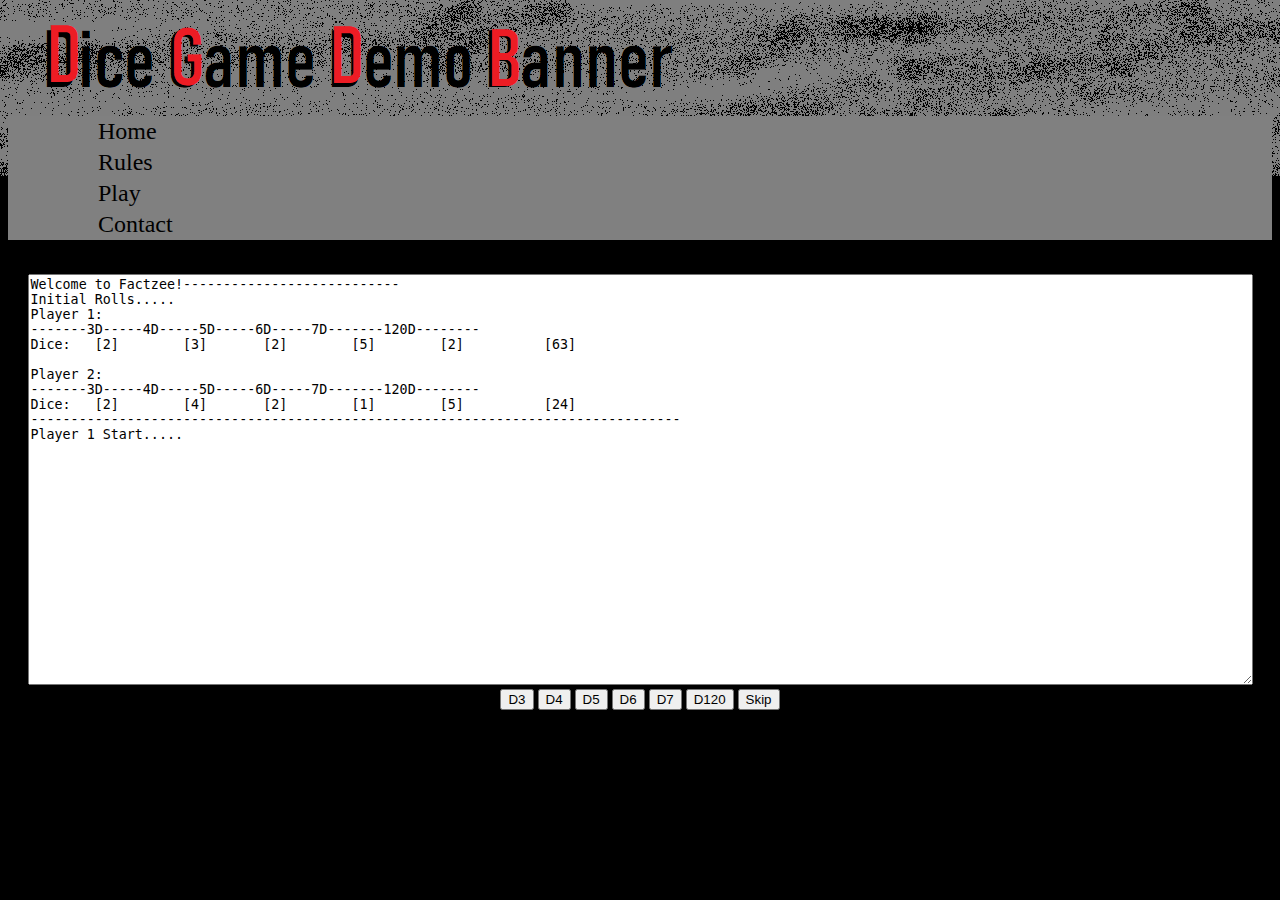
==== play.html @ 0be49a4a "Sequence fixed, results processing needs building" ====
<!DOCTYPE html>
<html>
<head>
	<meta http-equiv="X-UA-Compatible" content="IE=edge">
	<meta name = "viewport" content="width=device-width, initial-scale=1">
	<meta name = "keywords" content="Stephen, McDonnell, Steve, Developer"><link rel="stylesheet" href="https://maxcdn.bootstrapcdn.com/bootstrap/4.0.0-beta.2/css/bootstrap.min.css" integrity="sha384-PsH8R72JQ3SOdhVi3uxftmaW6Vc51MKb0q5P2rRUpPvrszuE4W1povHYgTpBfshb" crossorigin="anonymous">  
	<link rel = "stylesheet" href = "stylesheet.css" type = "text/css">
	<title>Die Factor | Home</title>
</head>
<body>
<div class = "container-fluid banner"></div>
<br><br><br><br><br><br>	
<div class = "container-fluid navBar">
	<div class="row">
        <div class="col-lg-2"> 
        </div>
        <div class="col-sm-3 col-md-3 col-lg-2">
            <a href = "index.html" class = "navLinkCurrent">Home</a>
        </div>                  
        <div class="col-sm-3 col-md-3 col-lg-2">
            <a href = "about.html" class = "navLinkCurrent">Rules</a>
        </div>
        <div class="col-sm-3 col-md-3 col-lg-2">
            <a href = "projects.html" class = "navLinkCurrent">Play</a>
        </div>   
         <div class="col-sm-3 col-md-3 col-lg-2">
            <a href = "connect.html" class = "navLinkCurrent">Contact</a>
        </div>               
        <div class="col-lg-2">
        </div>
    </div> 
</div>
<div class = "container"> 
    <div class = "row" align = "center"><p><br>
        <textarea id = "results" rows = "27" cols = "150"> </textarea><br>
        <button id = "d3Btn">D3</button>
        <button id = "d4Btn">D4</button>
        <button id = "d5Btn">D5</button>
        <button id = "d6Btn">D6</button>
        <button id = "d7Btn">D7</button>
        <button id = "d120Btn">D120</button>
        <button id = "skipButton">Skip</button>

<p></div>
</body>
<script type="text/javascript" src = "turnsequence.js"></script>
</html>
---- stylesheet.css ----
body{
	background-color: black;
	background-image: url("tempBanner.png");
	background-repeat: no-repeat;
	background-attachment: fixed;
	background-position: left top;
}
.navBar{
	background-color: gray;
}
a:link, a:visited {
	background-color: gray;
	color: black;
	padding: 2px 90px;
	text-align: center;
	font-size: 24px;
	font-style: bold;
	font: "Times New Roman";
	text-decoration: none;
	display: inline-block;
}
a:hover, a:active{
	background-color: lightgray;
}
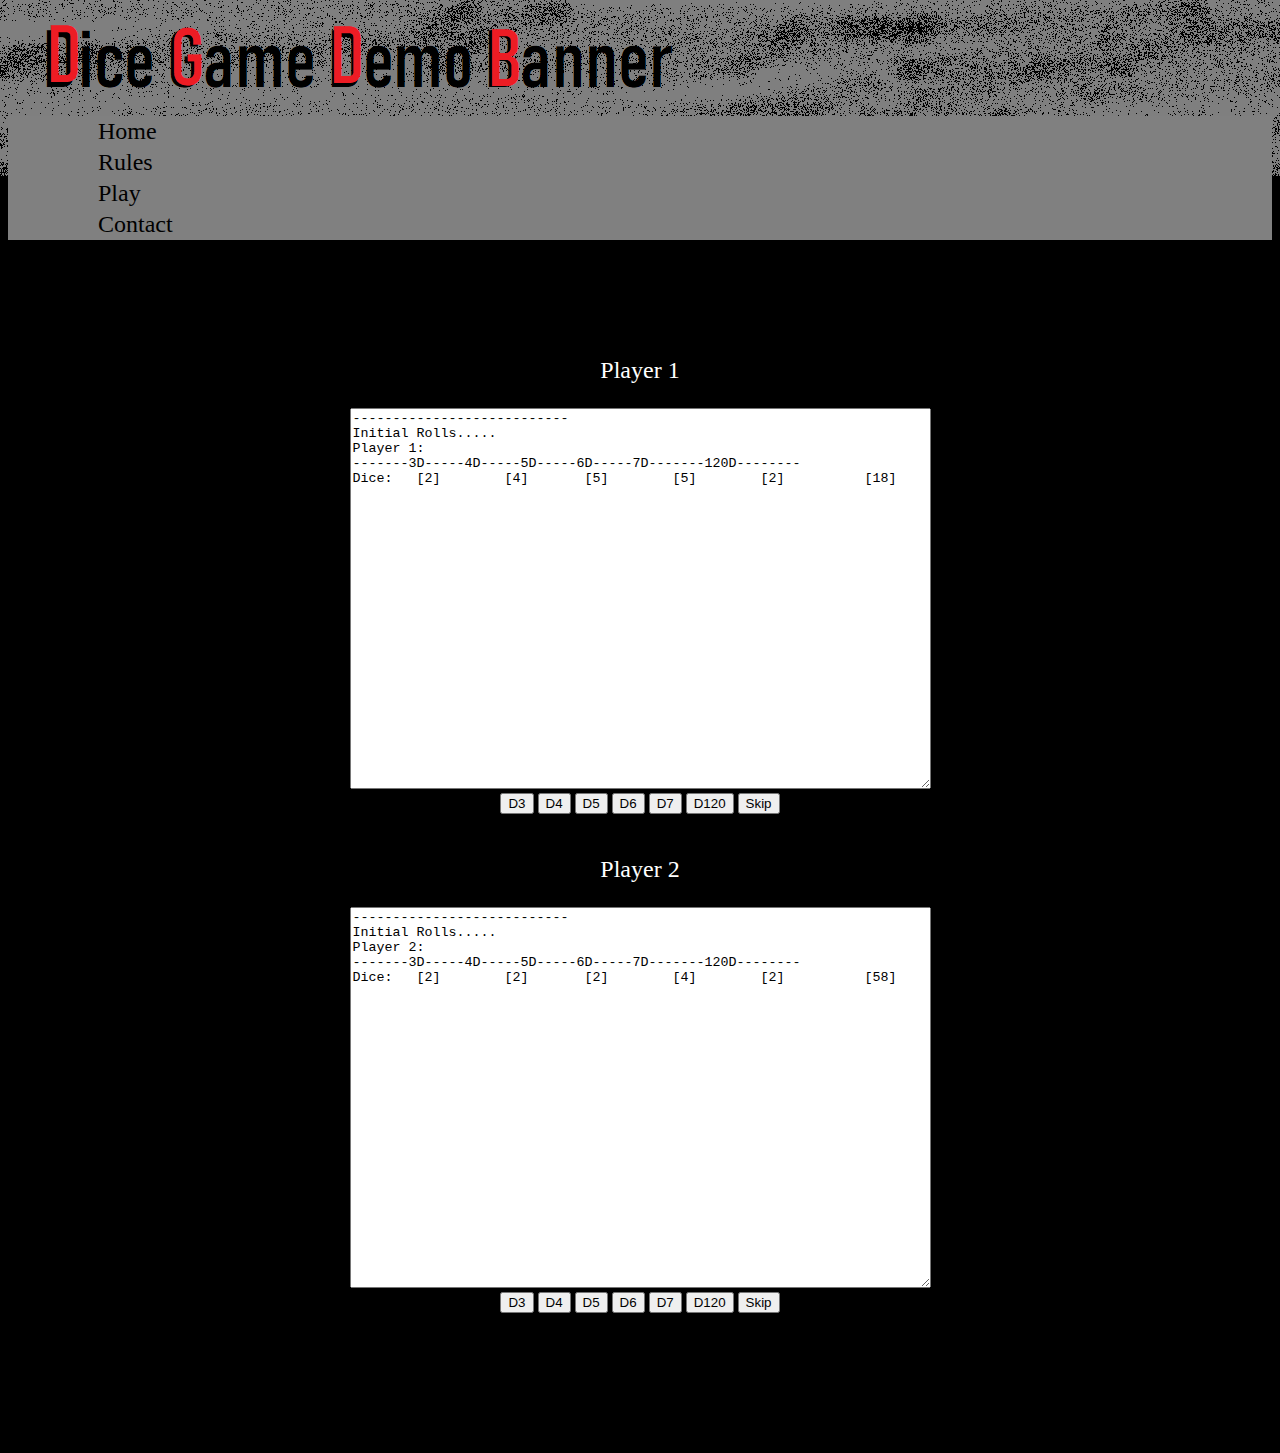
==== commit 97132663: "Full functionality, additional frontend and condense function duplicates for player 1 & 2" ====
--- a/play.html
+++ b/play.html
@@ -18,7 +18,7 @@
             <a href = "index.html" class = "navLinkCurrent">Home</a>
         </div>                  
         <div class="col-sm-3 col-md-3 col-lg-2">
-            <a href = "about.html" class = "navLinkCurrent">Rules</a>
+            <a href = "rules.html" class = "navLinkCurrent">Rules</a>
         </div>
         <div class="col-sm-3 col-md-3 col-lg-2">
             <a href = "projects.html" class = "navLinkCurrent">Play</a>
@@ -32,16 +32,28 @@
 </div>
 <div class = "container"> 
     <div class = "row" align = "center"><p><br>
-        <textarea id = "results" rows = "27" cols = "150"> </textarea><br>
-        <button id = "d3Btn">D3</button>
-        <button id = "d4Btn">D4</button>
-        <button id = "d5Btn">D5</button>
-        <button id = "d6Btn">D6</button>
-        <button id = "d7Btn">D7</button>
-        <button id = "d120Btn">D120</button>
-        <button id = "skipButton">Skip</button>
-
-<p></div>
+        <div class="col-sm-6 col-md-6 col-lg-6">
+            <br><p>Player 1</p><textarea id = "p1rolls" rows = "25" cols = "70" readonly> </textarea><br>
+            <button id = "p1d3Btn">D3</button>
+            <button id = "p1d4Btn">D4</button>
+            <button id = "p1d5Btn">D5</button>
+            <button id = "p1d6Btn">D6</button>
+            <button id = "p1d7Btn">D7</button>
+            <button id = "p1d120Btn">D120</button>
+            <button id = "p1skipButton">Skip</button>
+        </div> 
+        <div class="col-sm-6 col-md-6 col-lg-6">
+            <br><p>Player 2</p><textarea id = "p2rolls" rows = "25" cols = "70" readonly> </textarea><br>
+            <button id = "p2d3Btn">D3</button>
+            <button id = "p2d4Btn">D4</button>
+            <button id = "p2d5Btn">D5</button>
+            <button id = "p2d6Btn">D6</button>
+            <button id = "p2d7Btn">D7</button>
+            <button id = "p2d120Btn">D120</button>
+            <button id = "p2skipButton">Skip</button>
+        </div> 
+    
+<p></div><br><br><br><br><br><br>
 </body>
-<script type="text/javascript" src = "turnsequence.js"></script>
+<script type="text/javascript" src = "DiceGame.js"></script>
 </html>--- a/stylesheet.css
+++ b/stylesheet.css
@@ -2,8 +2,11 @@
 	background-color: black;
 	background-image: url("tempBanner.png");
 	background-repeat: no-repeat;
-	background-attachment: fixed;
 	background-position: left top;
+}
+p{
+	color: white;
+	font-size: 24px;
 }
 .navBar{
 	background-color: gray;
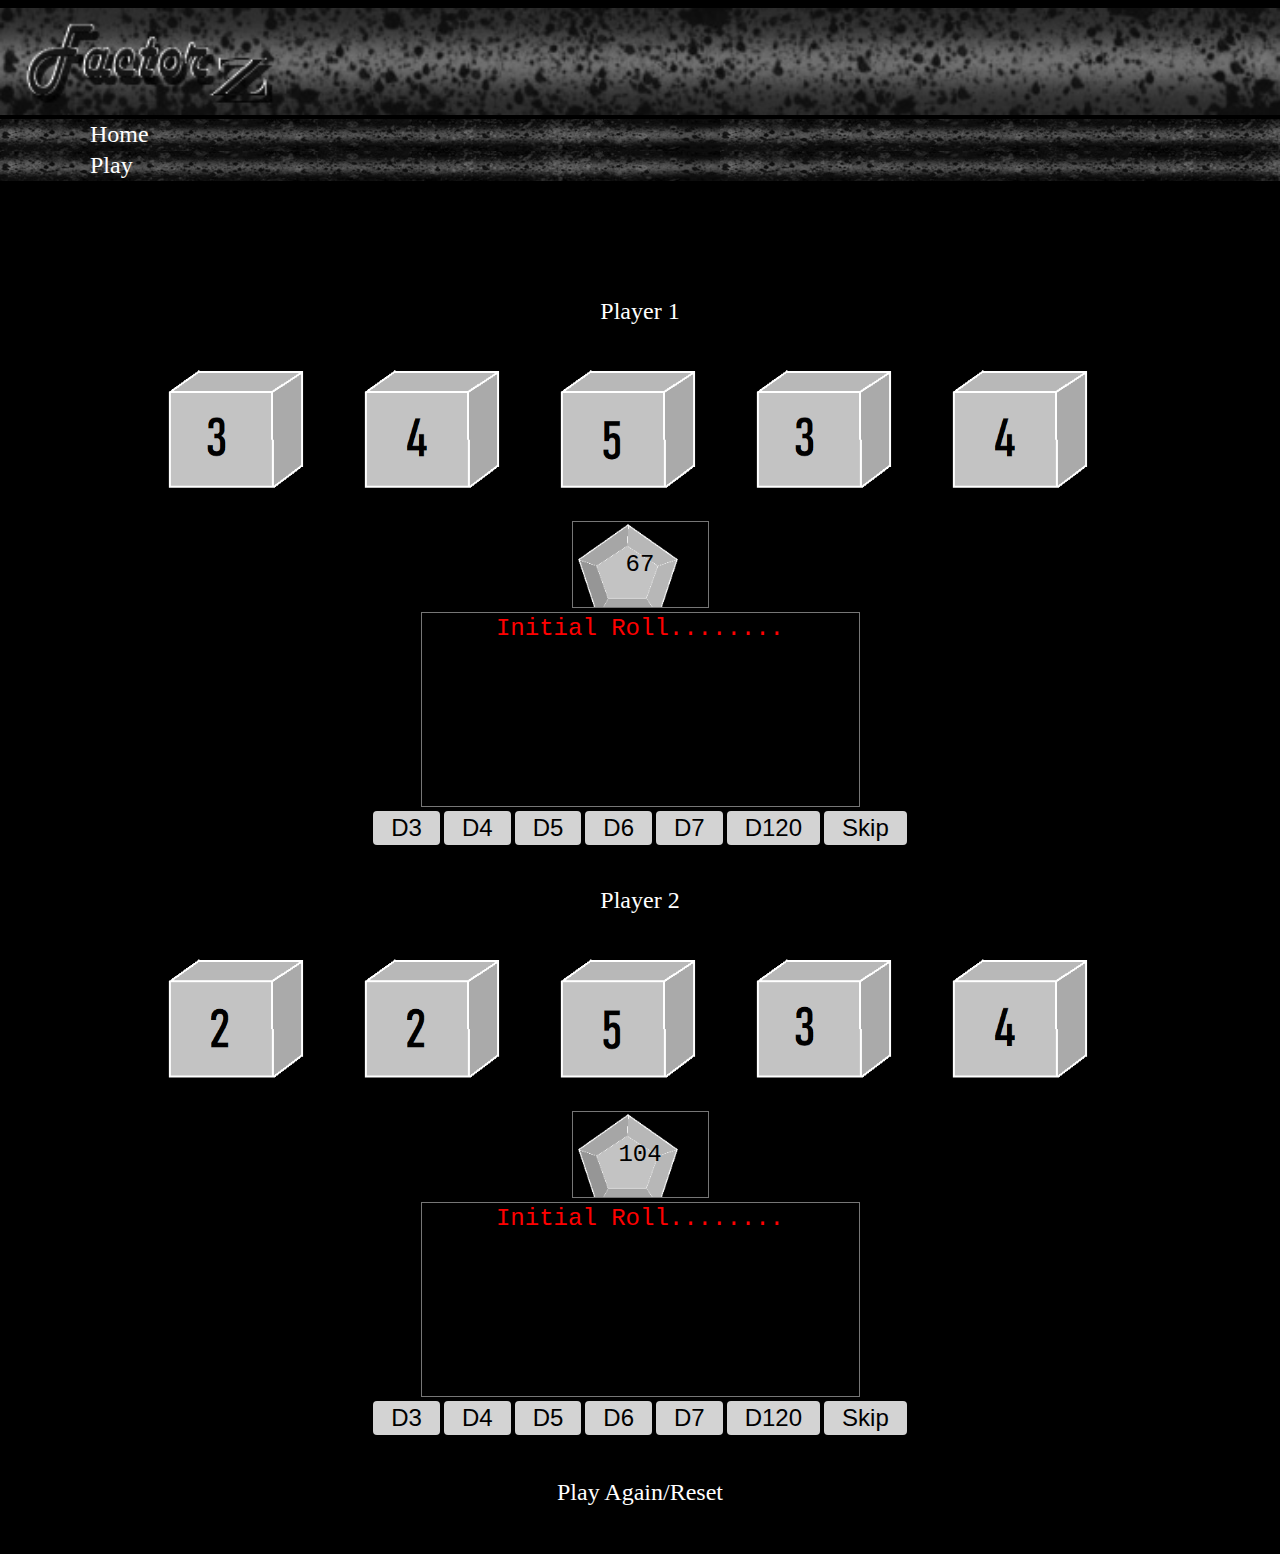
==== commit b3bb5c24: "First Complete, additional testing required." ====
--- a/play.html
+++ b/play.html
@@ -6,54 +6,78 @@
 	<meta name = "keywords" content="Stephen, McDonnell, Steve, Developer"><link rel="stylesheet" href="https://maxcdn.bootstrapcdn.com/bootstrap/4.0.0-beta.2/css/bootstrap.min.css" integrity="sha384-PsH8R72JQ3SOdhVi3uxftmaW6Vc51MKb0q5P2rRUpPvrszuE4W1povHYgTpBfshb" crossorigin="anonymous">  
 	<link rel = "stylesheet" href = "stylesheet.css" type = "text/css">
 	<title>Die Factor | Home</title>
-</head>
-<body>
-<div class = "container-fluid banner"></div>
-<br><br><br><br><br><br>	
-<div class = "container-fluid navBar">
-	<div class="row">
+    <div id = "container-fluid"><img src = "BannerWW.jpg" alt ="Banner" width = 100% height = auto></div>
+    <div class = "container-fluid navBar">
+    <div class="row">
         <div class="col-lg-2"> 
         </div>
         <div class="col-sm-3 col-md-3 col-lg-2">
-            <a href = "index.html" class = "navLinkCurrent">Home</a>
+            
         </div>                  
         <div class="col-sm-3 col-md-3 col-lg-2">
-            <a href = "rules.html" class = "navLinkCurrent">Rules</a>
+            <a href = "index.html" class = "navLinkCurrent">Home</a>
         </div>
         <div class="col-sm-3 col-md-3 col-lg-2">
-            <a href = "projects.html" class = "navLinkCurrent">Play</a>
+            <a href = "play.html" class = "navLinkCurrent">Play</a>
         </div>   
          <div class="col-sm-3 col-md-3 col-lg-2">
-            <a href = "connect.html" class = "navLinkCurrent">Contact</a>
+            
         </div>               
         <div class="col-lg-2">
         </div>
     </div> 
 </div>
+
+</head>
+<body>
+
 <div class = "container"> 
     <div class = "row" align = "center"><p><br>
         <div class="col-sm-6 col-md-6 col-lg-6">
-            <br><p>Player 1</p><textarea id = "p1rolls" rows = "25" cols = "70" readonly> </textarea><br>
-            <button id = "p1d3Btn">D3</button>
-            <button id = "p1d4Btn">D4</button>
-            <button id = "p1d5Btn">D5</button>
-            <button id = "p1d6Btn">D6</button>
-            <button id = "p1d7Btn">D7</button>
-            <button id = "p1d120Btn">D120</button>
-            <button id = "p1skipButton">Skip</button>
+            <br><p>Player 1</p>
+            <img src = "Dice1.png" alt ="Die" id = "p1Dice3" width = 15% height = auto>
+            <img src = "Dice2.png" alt ="Die" id = "p1Dice4" width = 15% height = auto>
+            <img src = "Dice5.png" alt ="Die" id = "p1Dice5" width = 15% height = auto>
+            <img src = "Dice4.png" alt ="Die" id = "p1Dice6" width = 15% height = auto>
+            <img src = "Dice6.png" alt ="Die" id = "p1Dice7" width = 15% height = auto>
+            <div class = = "col-sm-2 col-md-2 col-lg-2 p1die"><textarea class = "p1d120"  id = "p1Dice120"type = "d120" rows = "3" cols = "8" readonly>               84</textarea></div>
+            <textarea id = "p1rolls" class = "playerdisplay" rows = "7" cols = "30" readonly> </textarea><br>
+            <button id = "p1d3Btn" class = "playerbutton">D3</button>
+            <button id = "p1d4Btn" class = "playerbutton">D4</button>
+            <button id = "p1d5Btn" class = "playerbutton">D5</button>
+            <button id = "p1d6Btn" class = "playerbutton">D6</button>
+            <button id = "p1d7Btn" class = "playerbutton">D7</button>
+            <button id = "p1d120Btn" class = "playerbutton">D120</button>
+            <button id = "p1skipButton" class = "playerbutton">Skip</button>
         </div> 
         <div class="col-sm-6 col-md-6 col-lg-6">
-            <br><p>Player 2</p><textarea id = "p2rolls" rows = "25" cols = "70" readonly> </textarea><br>
-            <button id = "p2d3Btn">D3</button>
-            <button id = "p2d4Btn">D4</button>
-            <button id = "p2d5Btn">D5</button>
-            <button id = "p2d6Btn">D6</button>
-            <button id = "p2d7Btn">D7</button>
-            <button id = "p2d120Btn">D120</button>
-            <button id = "p2skipButton">Skip</button>
+            <br><p>Player 2</p>
+            <img src = "Dice1.png" alt ="Die" id = "p2Dice3" width = 15% height = auto>
+            <img src = "Dice2.png" alt ="Die" id = "p2Dice4" width = 15% height = auto>
+            <img src = "Dice5.png" alt ="Die" id = "p2Dice5" width = 15% height = auto>
+            <img src = "Dice4.png" alt ="Die" id = "p2Dice6" width = 15% height = auto>
+            <img src = "Dice6.png" alt ="Die" id = "p2Dice7" width = 15% height = auto>
+            <div class = = "col-sm-2 col-md-2 col-lg-2 p1die"><textarea class = "p1d120" id = "p2Dice120" type = "d120" rows = "3" cols = "8" readonly>               106</textarea></div>
+            <textarea id = "p2rolls" class = "playerdisplay" rows = "7" cols = "30" readonly> </textarea><br>
+            <button id = "p2d3Btn" class = "playerbutton">D3</button>
+            <button id = "p2d4Btn" class = "playerbutton">D4</button>
+            <button id = "p2d5Btn" class = "playerbutton">D5</button>
+            <button id = "p2d6Btn" class = "playerbutton">D6</button>
+            <button id = "p2d7Btn" class = "playerbutton">D7</button>
+            <button id = "p2d120Btn" class = "playerbutton">D120</button>
+            <button id = "p2skipButton" class = "playerbutton">Skip</button>
         </div> 
-    
-<p></div><br><br><br><br><br><br>
+    </p>
+    </div><br>
+    <div class = "row" align = "center">
+        <div class="col-sm-2 col-md-2 col-lg-2"></div>
+        <div class="col-sm-8 col-md-8 col-lg-8"><a href = "play.html" class = "navLinkCurrent" align = "center">Play Again/Reset</a>
+        <br><br></div>
+        <div class="col-sm-2 col-md-2 col-lg-2"></div>
+    </div>
+</div>
+<footer class = "container-fluid">
+</footer>
 </body>
-<script type="text/javascript" src = "DiceGame.js"></script>
+<script type="text/javascript" src = "FactorZee.js"></script>
 </html>--- a/stylesheet.css
+++ b/stylesheet.css
@@ -1,19 +1,28 @@
 body{
 	background-color: black;
-	background-image: url("tempBanner.png");
+	background-size: 
 	background-repeat: no-repeat;
 	background-position: left top;
+	margin-left:0px;
+	margin-right:0px;
+}
+#line  {
+	width:100%;
+	height:50px;
+	margin-left:0px;
+	margin-top:0px;
+	z-index:4;
+	text-align:left;
 }
 p{
 	color: white;
 	font-size: 24px;
 }
 .navBar{
-	background-color: gray;
+	background-image: url(navBackground.jpg);
 }
 a:link, a:visited {
-	background-color: gray;
-	color: black;
+	color: white;
 	padding: 2px 90px;
 	text-align: center;
 	font-size: 24px;
@@ -23,5 +32,45 @@
 	display: inline-block;
 }
 a:hover, a:active{
+	color: red;
+}
+
+.p1d120{
+	color: black; 
+	background-color: black;
+	background-image: url(D120.png);
+	background-repeat: no-repeat;
+	background-size: 110px 100px;
+	resize: none;
+	text-align: center;
+	font-size: 24px;
+	font-style: bold;
+	font: "Times New Roman";
+	text-decoration: none;
+}
+.playerdisplay{
+	color: red; 
+	background-color: black;
+	resize: none;
+	text-align: center;
+	font-size: 24px;
+	font-style: bold;
+	font: "Times New Roman";
+	text-decoration: none;
+	overflow: hidden;
+
+}
+.playerbutton{
 	background-color: lightgray;
-}+	font-size: 24px;
+	font-style: bold;
+	font: "Times New Roman";
+	text-decoration: none;
+	border: none;
+	padding: 3px 18px;
+	border-radius: 4px;
+}
+.playerbutton:hover{
+	box-shadow:;
+
+}
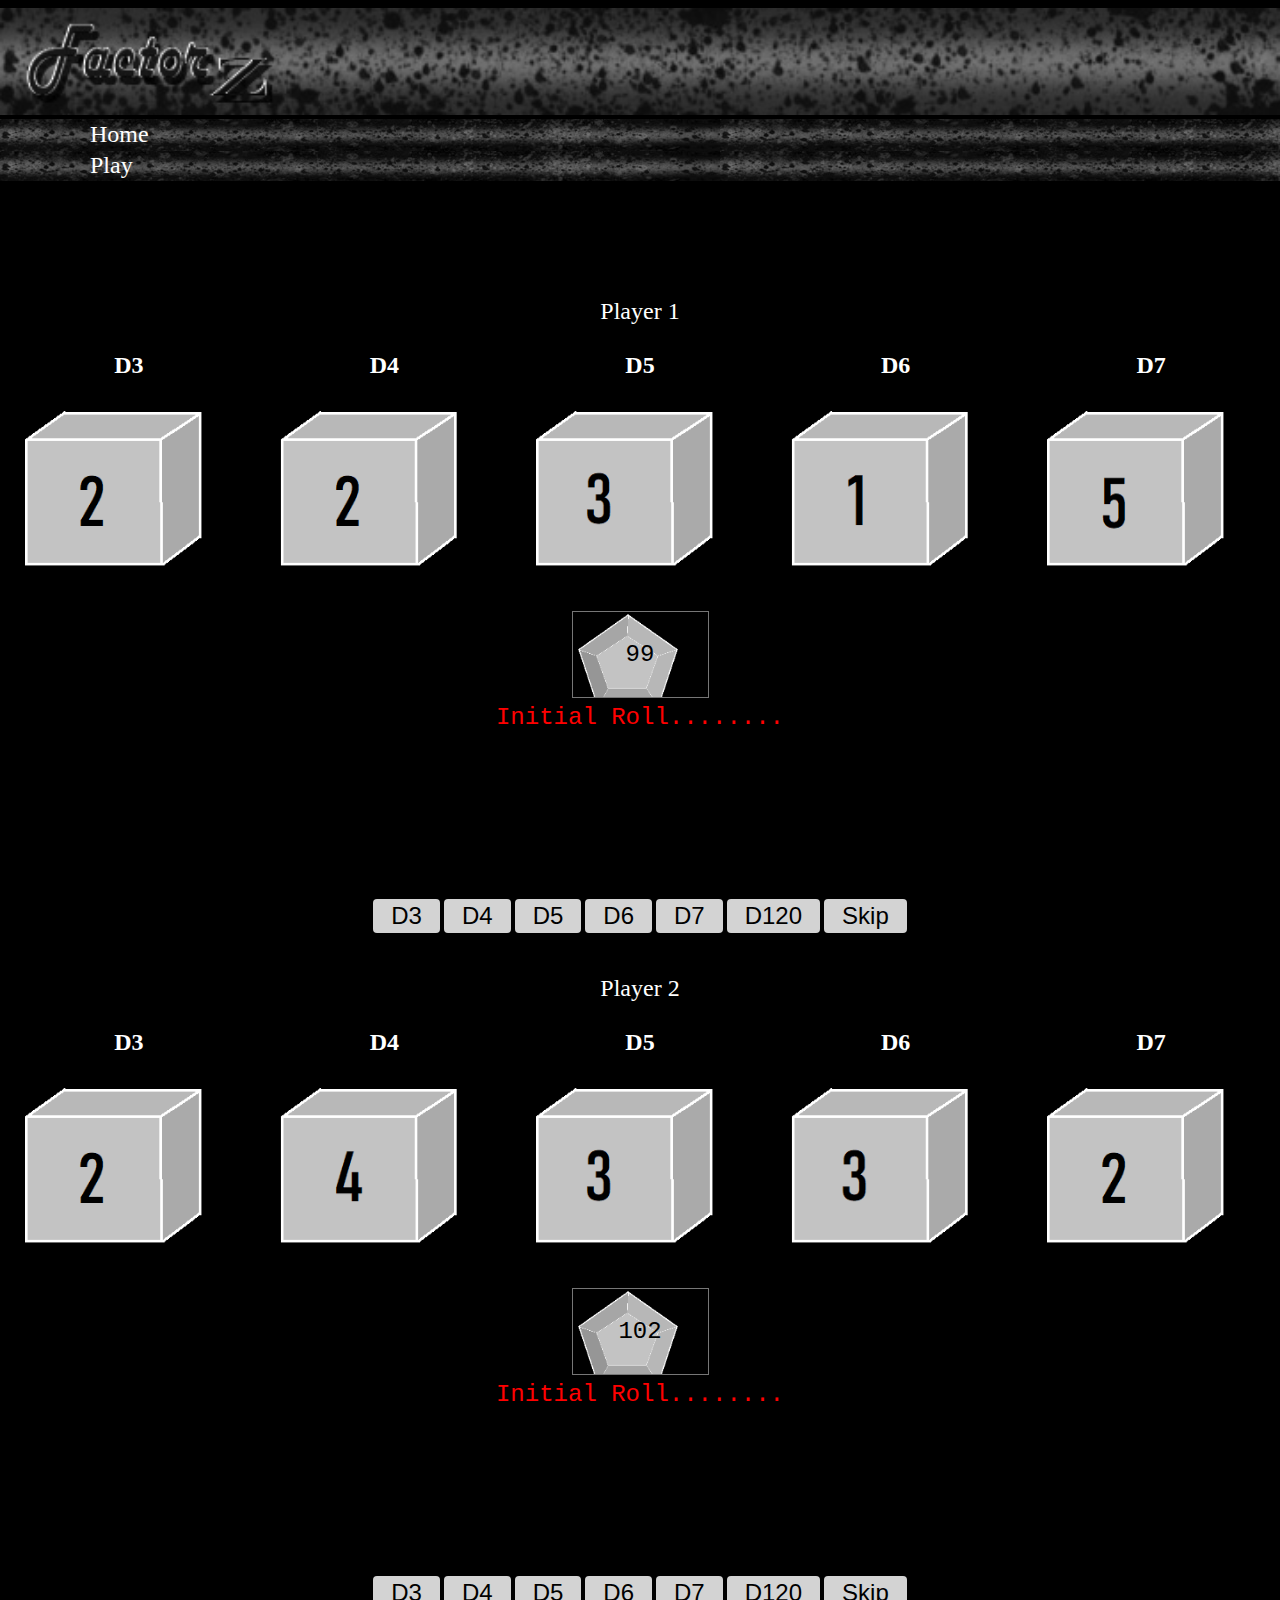
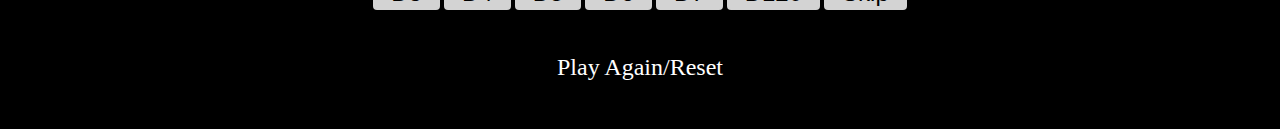
==== commit fa2cbfe6: "Winner prompt added" ====
--- a/play.html
+++ b/play.html
@@ -9,9 +9,7 @@
     <div id = "container-fluid"><img src = "BannerWW.jpg" alt ="Banner" width = 100% height = auto></div>
     <div class = "container-fluid navBar">
     <div class="row">
-        <div class="col-lg-2"> 
-        </div>
-        <div class="col-sm-3 col-md-3 col-lg-2">
+        <div class="col-sm-3 col-md-3 col-lg-4">
             
         </div>                  
         <div class="col-sm-3 col-md-3 col-lg-2">
@@ -20,11 +18,9 @@
         <div class="col-sm-3 col-md-3 col-lg-2">
             <a href = "play.html" class = "navLinkCurrent">Play</a>
         </div>   
-         <div class="col-sm-3 col-md-3 col-lg-2">
+         <div class="col-sm-3 col-md-3 col-lg-4">
             
         </div>               
-        <div class="col-lg-2">
-        </div>
     </div> 
 </div>
 
@@ -35,11 +31,22 @@
     <div class = "row" align = "center"><p><br>
         <div class="col-sm-6 col-md-6 col-lg-6">
             <br><p>Player 1</p>
-            <img src = "Dice1.png" alt ="Die" id = "p1Dice3" width = 15% height = auto>
-            <img src = "Dice2.png" alt ="Die" id = "p1Dice4" width = 15% height = auto>
-            <img src = "Dice5.png" alt ="Die" id = "p1Dice5" width = 15% height = auto>
-            <img src = "Dice4.png" alt ="Die" id = "p1Dice6" width = 15% height = auto>
-            <img src = "Dice6.png" alt ="Die" id = "p1Dice7" width = 15% height = auto>
+            <table width = 100%>
+                <tr>
+                    <th class = "dielabels">D3</th>
+                    <th class = "dielabels">D4</th>
+                    <th class = "dielabels">D5</th>
+                    <th class = "dielabels">D6</th>
+                    <th class = "dielabels">D7</th>
+                </tr>
+                <tr>
+                    <th><img src = "Dice1.png" alt ="Die" id = "p1Dice3" width = 100% height = auto></th>
+                    <th><img src = "Dice2.png" alt ="Die" id = "p1Dice4" width = 100% height = auto></th>
+                    <th><img src = "Dice5.png" alt ="Die" id = "p1Dice5" width = 100% height = auto></th>
+                    <th><img src = "Dice4.png" alt ="Die" id = "p1Dice6" width = 100% height = auto></th>
+                    <th><img src = "Dice6.png" alt ="Die" id = "p1Dice7" width = 100% height = auto></th>
+                </tr>
+            </table>
             <div class = = "col-sm-2 col-md-2 col-lg-2 p1die"><textarea class = "p1d120"  id = "p1Dice120"type = "d120" rows = "3" cols = "8" readonly>               84</textarea></div>
             <textarea id = "p1rolls" class = "playerdisplay" rows = "7" cols = "30" readonly> </textarea><br>
             <button id = "p1d3Btn" class = "playerbutton">D3</button>
@@ -52,11 +59,22 @@
         </div> 
         <div class="col-sm-6 col-md-6 col-lg-6">
             <br><p>Player 2</p>
-            <img src = "Dice1.png" alt ="Die" id = "p2Dice3" width = 15% height = auto>
-            <img src = "Dice2.png" alt ="Die" id = "p2Dice4" width = 15% height = auto>
-            <img src = "Dice5.png" alt ="Die" id = "p2Dice5" width = 15% height = auto>
-            <img src = "Dice4.png" alt ="Die" id = "p2Dice6" width = 15% height = auto>
-            <img src = "Dice6.png" alt ="Die" id = "p2Dice7" width = 15% height = auto>
+            <table width = 100%>
+                <tr>
+                    <th class = "dielabels">D3</th>
+                    <th class = "dielabels">D4</th>
+                    <th class = "dielabels">D5</th>
+                    <th class = "dielabels">D6</th>
+                    <th class = "dielabels">D7</th>
+                </tr>
+                <tr>
+                    <th><img src = "Dice1.png" alt ="Die" id = "p2Dice3" width = 100% height = auto></th>
+                    <th><img src = "Dice2.png" alt ="Die" id = "p2Dice4" width = 100% height = auto></th>
+                    <th><img src = "Dice5.png" alt ="Die" id = "p2Dice5" width = 100% height = auto></th>
+                    <th><img src = "Dice4.png" alt ="Die" id = "p2Dice6" width = 100% height = auto></th>
+                    <th><img src = "Dice6.png" alt ="Die" id = "p2Dice7" width = 100% height = auto></th>
+                </tr>
+            </table>
             <div class = = "col-sm-2 col-md-2 col-lg-2 p1die"><textarea class = "p1d120" id = "p2Dice120" type = "d120" rows = "3" cols = "8" readonly>               106</textarea></div>
             <textarea id = "p2rolls" class = "playerdisplay" rows = "7" cols = "30" readonly> </textarea><br>
             <button id = "p2d3Btn" class = "playerbutton">D3</button>
--- a/stylesheet.css
+++ b/stylesheet.css
@@ -52,6 +52,7 @@
 	color: red; 
 	background-color: black;
 	resize: none;
+	border: none;
 	text-align: center;
 	font-size: 24px;
 	font-style: bold;
@@ -70,7 +71,9 @@
 	padding: 3px 18px;
 	border-radius: 4px;
 }
-.playerbutton:hover{
-	box-shadow:;
-
+.dielabels{
+	color: white;
+	text-align: center;
+	font-size: 24px;
+	font: "Times New Roman";
 }
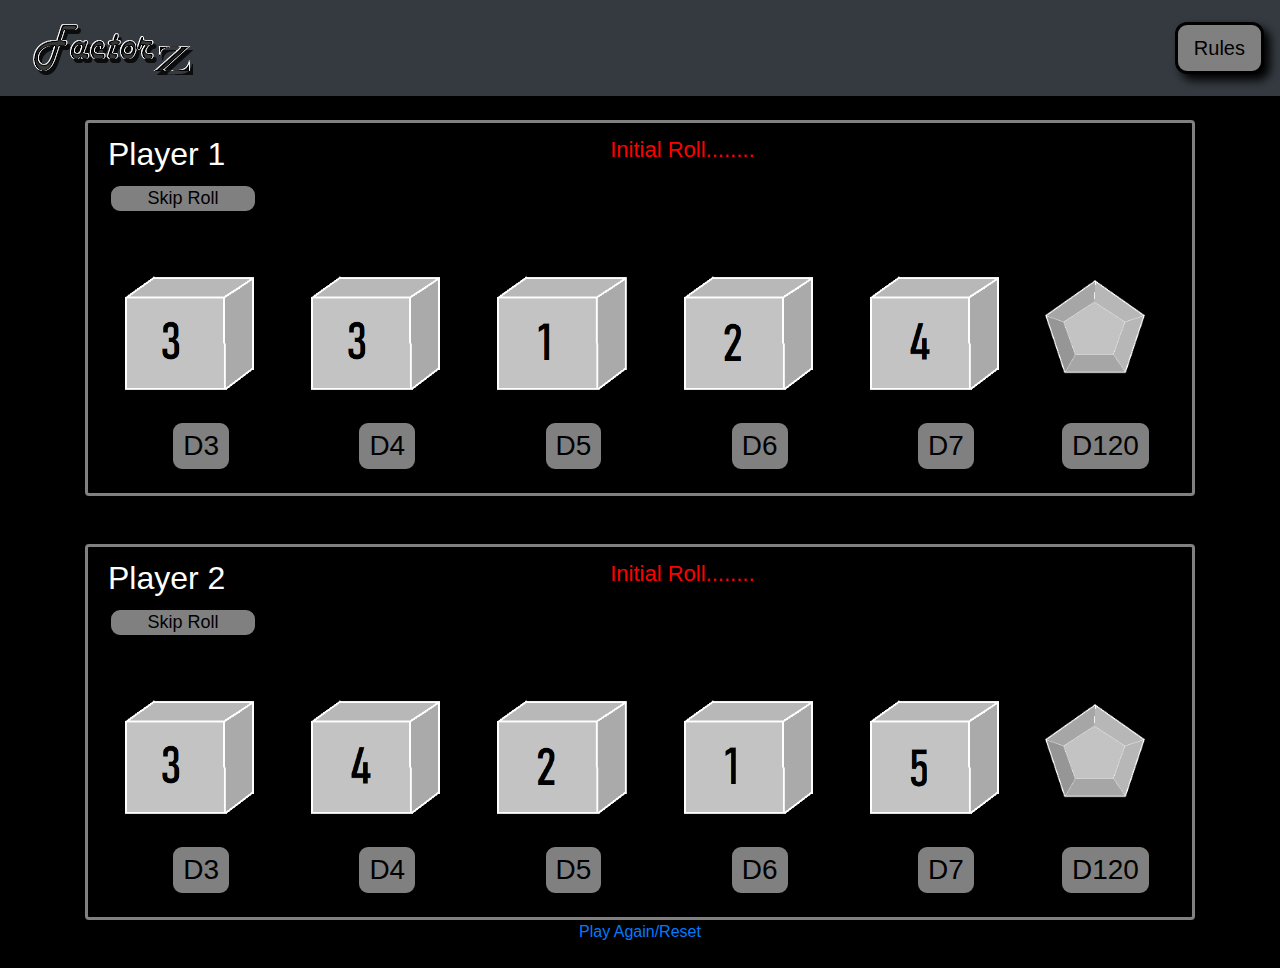
==== commit 3041c930: "complete front end rework done and code cleanup, project complete" ====
--- a/play.html
+++ b/play.html
@@ -3,99 +3,108 @@
 <head>
 	<meta http-equiv="X-UA-Compatible" content="IE=edge">
 	<meta name = "viewport" content="width=device-width, initial-scale=1">
-	<meta name = "keywords" content="Stephen, McDonnell, Steve, Developer"><link rel="stylesheet" href="https://maxcdn.bootstrapcdn.com/bootstrap/4.0.0-beta.2/css/bootstrap.min.css" integrity="sha384-PsH8R72JQ3SOdhVi3uxftmaW6Vc51MKb0q5P2rRUpPvrszuE4W1povHYgTpBfshb" crossorigin="anonymous">  
+    <!-- Latest compiled and minified CSS -->
+    <link rel="stylesheet" href="https://maxcdn.bootstrapcdn.com/bootstrap/4.2.1/css/bootstrap.min.css">
+    <!-- jQuery library -->
+    <script src="https://ajax.googleapis.com/ajax/libs/jquery/3.3.1/jquery.min.js"></script>
+    <!-- Popper JS -->
+    <script src="https://cdnjs.cloudflare.com/ajax/libs/popper.js/1.14.6/umd/popper.min.js"></script>
+    <!-- Latest compiled JavaScript -->
+    <script src="https://maxcdn.bootstrapcdn.com/bootstrap/4.2.1/js/bootstrap.min.js"></script>
 	<link rel = "stylesheet" href = "stylesheet.css" type = "text/css">
-	<title>Die Factor | Home</title>
-    <div id = "container-fluid"><img src = "BannerWW.jpg" alt ="Banner" width = 100% height = auto></div>
-    <div class = "container-fluid navBar">
-    <div class="row">
-        <div class="col-sm-3 col-md-3 col-lg-4">
-            
-        </div>                  
-        <div class="col-sm-3 col-md-3 col-lg-2">
-            <a href = "index.html" class = "navLinkCurrent">Home</a>
+	<title>Factor Z</title>
+</head>
+<body class = "content">
+<nav class="navbar navbar-expand-sm bg-dark navbar-dark">
+  <a class = "navbar-brand" href=""><img src="FactorZZ2.png" alt="Logo" class = "navLogo"></a>
+   <ul class="navbar-nav ml-auto">
+    <li class="nav-item">
+      <button type="button" id = "rulesButton" class="btn btn-lg rButton" data-toggle="modal" data-target="#rulesModal" aria-hidden="true">Rules</button>
+    </li>
+  </ul>
+</nav>
+<div class = "container-fluid"><br>
+    <div class="modal fade" id="rulesModal" tabindex="-1" role="dialog" aria-labelledby="myModalLabel" aria-hidden="true">
+    <div class="modal-dialog" role="document">
+        <div class="modal-content">
+        <div class="modal-header">
+            <h4 class="modal-title" id="myModalLabel">Rules</h4>
+            <button type="button" class="close" data-dismiss="modal" aria-label="Close">
+                <span aria-hidden="true">&times;</span>
+            </button>
         </div>
-        <div class="col-sm-3 col-md-3 col-lg-2">
-            <a href = "play.html" class = "navLinkCurrent">Play</a>
-        </div>   
-         <div class="col-sm-3 col-md-3 col-lg-4">
-            
-        </div>               
-    </div> 
-</div>
-
-</head>
-<body>
-
-<div class = "container"> 
-    <div class = "row" align = "center"><p><br>
-        <div class="col-sm-6 col-md-6 col-lg-6">
-            <br><p>Player 1</p>
-            <table width = 100%>
-                <tr>
-                    <th class = "dielabels">D3</th>
-                    <th class = "dielabels">D4</th>
-                    <th class = "dielabels">D5</th>
-                    <th class = "dielabels">D6</th>
-                    <th class = "dielabels">D7</th>
-                </tr>
-                <tr>
-                    <th><img src = "Dice1.png" alt ="Die" id = "p1Dice3" width = 100% height = auto></th>
-                    <th><img src = "Dice2.png" alt ="Die" id = "p1Dice4" width = 100% height = auto></th>
-                    <th><img src = "Dice5.png" alt ="Die" id = "p1Dice5" width = 100% height = auto></th>
-                    <th><img src = "Dice4.png" alt ="Die" id = "p1Dice6" width = 100% height = auto></th>
-                    <th><img src = "Dice6.png" alt ="Die" id = "p1Dice7" width = 100% height = auto></th>
-                </tr>
-            </table>
-            <div class = = "col-sm-2 col-md-2 col-lg-2 p1die"><textarea class = "p1d120"  id = "p1Dice120"type = "d120" rows = "3" cols = "8" readonly>               84</textarea></div>
-            <textarea id = "p1rolls" class = "playerdisplay" rows = "7" cols = "30" readonly> </textarea><br>
-            <button id = "p1d3Btn" class = "playerbutton">D3</button>
-            <button id = "p1d4Btn" class = "playerbutton">D4</button>
-            <button id = "p1d5Btn" class = "playerbutton">D5</button>
-            <button id = "p1d6Btn" class = "playerbutton">D6</button>
-            <button id = "p1d7Btn" class = "playerbutton">D7</button>
-            <button id = "p1d120Btn" class = "playerbutton">D120</button>
-            <button id = "p1skipButton" class = "playerbutton">Skip</button>
-        </div> 
-        <div class="col-sm-6 col-md-6 col-lg-6">
-            <br><p>Player 2</p>
-            <table width = 100%>
-                <tr>
-                    <th class = "dielabels">D3</th>
-                    <th class = "dielabels">D4</th>
-                    <th class = "dielabels">D5</th>
-                    <th class = "dielabels">D6</th>
-                    <th class = "dielabels">D7</th>
-                </tr>
-                <tr>
-                    <th><img src = "Dice1.png" alt ="Die" id = "p2Dice3" width = 100% height = auto></th>
-                    <th><img src = "Dice2.png" alt ="Die" id = "p2Dice4" width = 100% height = auto></th>
-                    <th><img src = "Dice5.png" alt ="Die" id = "p2Dice5" width = 100% height = auto></th>
-                    <th><img src = "Dice4.png" alt ="Die" id = "p2Dice6" width = 100% height = auto></th>
-                    <th><img src = "Dice6.png" alt ="Die" id = "p2Dice7" width = 100% height = auto></th>
-                </tr>
-            </table>
-            <div class = = "col-sm-2 col-md-2 col-lg-2 p1die"><textarea class = "p1d120" id = "p2Dice120" type = "d120" rows = "3" cols = "8" readonly>               106</textarea></div>
-            <textarea id = "p2rolls" class = "playerdisplay" rows = "7" cols = "30" readonly> </textarea><br>
-            <button id = "p2d3Btn" class = "playerbutton">D3</button>
-            <button id = "p2d4Btn" class = "playerbutton">D4</button>
-            <button id = "p2d5Btn" class = "playerbutton">D5</button>
-            <button id = "p2d6Btn" class = "playerbutton">D6</button>
-            <button id = "p2d7Btn" class = "playerbutton">D7</button>
-            <button id = "p2d120Btn" class = "playerbutton">D120</button>
-            <button id = "p2skipButton" class = "playerbutton">Skip</button>
-        </div> 
-    </p>
-    </div><br>
-    <div class = "row" align = "center">
-        <div class="col-sm-2 col-md-2 col-lg-2"></div>
-        <div class="col-sm-8 col-md-8 col-lg-8"><a href = "play.html" class = "navLinkCurrent" align = "center">Play Again/Reset</a>
-        <br><br></div>
-        <div class="col-sm-2 col-md-2 col-lg-2"></div>
+        <div class="modal-body">
+            <b>Objective:</b> The objective of FactorZee is to obtain factors of the D120. <br>
+            <b>How to Play:</b> Each player is given 6 dice, the D3, D4, D5, D6, D7 and the D120. 
+            The player then gets 3 rolls to reroll any of their 6 dice in order to obtain the maximum number 
+            of factors. A factor is any number that evenly divides the value of the Player's D120.
+            There is a special bonus should you have 3 or more factoars and all of your factors are also consecutive numbers!!!<br> (ie. 1, 2, 3 or 1, 2, 2, 2)
+        </div>
+        <div class="modal-footer">
+            <button type="button" class="btn btn-secondary btn-sm" data-dismiss="modal">Close</button>
+        </div>
+        </div>
+    </div>
     </div>
 </div>
-<footer class = "container-fluid">
-</footer>
+<div class = "container">
+        <div class="card horizontal-card">
+            <div class = "card-header"><h2>Player 1<textarea id = "p1rolls" class = "playerdisplay" rows = "1" cols = "70" readonly>Test</textarea>
+            <button id = "p1skipButton" class = "skipbutton">Skip Roll</button></h2></div>
+            <div class="card-body">
+                <table width = 100%>
+                    <tr>
+                        <th><img src = "Dice1.png" alt ="Die" id = "p1Dice3" width = 100% height = auto></th>
+                        <th><img src = "Dice2.png" alt ="Die" id = "p1Dice4" width = 100% height = auto></th>
+                        <th><img src = "Dice5.png" alt ="Die" id = "p1Dice5" width = 100% height = auto></th>
+                        <th><img src = "Dice4.png" alt ="Die" id = "p1Dice6" width = 100% height = auto></th>
+                        <th><img src = "Dice6.png" alt ="Die" id = "p1Dice7" width = 100% height = auto></th>
+                        <th><textarea class = "d120"  id = "p1Dice120" type = "d120" rows = "3" cols = "8" readonly>               84</textarea></th>
+                    </tr>
+                    <tr>
+                        <th class = "dielabels"><button id = "p1d3Btn" class = "playerbutton">D3</button></th>
+                        <th class = "dielabels"><button id = "p1d4Btn" class = "playerbutton">D4</button></th>
+                        <th class = "dielabels"><button id = "p1d5Btn" class = "playerbutton">D5</button></th>
+                        <th class = "dielabels"><button id = "p1d6Btn" class = "playerbutton">D6</button></th>
+                        <th class = "dielabels"><button id = "p1d7Btn" class = "playerbutton">D7</button></th>
+                        <th class = "dielabels"><button id = "p1d120Btn" class = "playerbutton">D120</button></th>
+                    </tr>
+                </table>
+            </div>
+        </div>
+        <br><br>        
+        <div class="card horizontal-card">
+            <div class = "card-header"><h2>Player 2<textarea id = "p2rolls" class = "playerdisplay" rows = "1" cols = "70" readonly>Test</textarea>
+                <button id = "p2skipButton" class = "skipbutton">Skip Roll</button><br></h2>
+            </div>
+            <div class="card-body">
+                <table width = 100%>
+                    <tr>
+                        <th><img src = "Dice1.png" alt ="Die" id = "p2Dice3" width = 100% height = auto></th>
+                        <th><img src = "Dice2.png" alt ="Die" id = "p2Dice4" width = 100% height = auto></th>
+                        <th><img src = "Dice5.png" alt ="Die" id = "p2Dice5" width = 100% height = auto></th>
+                        <th><img src = "Dice4.png" alt ="Die" id = "p2Dice6" width = 100% height = auto></th>
+                        <th><img src = "Dice6.png" alt ="Die" id = "p2Dice7" width = 100% height = auto></th>
+                        <th><textarea class = "d120"  id = "p2Dice120" type = "d120" rows = "3" cols = "8" readonly>               84</textarea></th>
+                    </tr>
+                    <tr>
+                        <th class = "dielabels"><button id = "p2d3Btn" class = "playerbutton">D3</button></th>
+                        <th class = "dielabels"><button id = "p2d4Btn" class = "playerbutton">D4</button></th>
+                        <th class = "dielabels"><button id = "p2d5Btn" class = "playerbutton">D5</button></th>
+                        <th class = "dielabels"><button id = "p2d6Btn" class = "playerbutton">D6</button></th>
+                        <th class = "dielabels"><button id = "p2d7Btn" class = "playerbutton">D7</button></th>
+                        <th class = "dielabels"><button id = "p2d120Btn" class = "playerbutton">D120</button></th>
+                    </tr>                    
+                </table>
+            </div>
+        </div>  
+        <div class = "row" align = "center">
+            <div class="col-sm-2 col-md-2 col-lg-2"></div>
+            <div class="col-sm-8 col-md-8 col-lg-8"><a href = "play.html" class = "againlink" align = "center">Play Again/Reset</a>
+            <br><br></div>
+            <div class="col-sm-2 col-md-2 col-lg-2"></div>
+    </div>
+</div>
 </body>
 <script type="text/javascript" src = "FactorZee.js"></script>
 </html>--- a/stylesheet.css
+++ b/stylesheet.css
@@ -1,41 +1,46 @@
+
 body{
 	background-color: black;
-	background-size: 
-	background-repeat: no-repeat;
-	background-position: left top;
 	margin-left:0px;
 	margin-right:0px;
 }
-#line  {
+.rButton{
+	border-radius: 12px;
+	color: black;
+	font-style: bold;
+	background-color: gray;
+	border: solid black;
+	display:inline-block;
+	box-shadow: 6px 6px 10px #000000;
+}
+.rButton:hover{
+	border-radius: 12px;
+	color: black;
+	font-style: bold;
+	background-color: lightgray;
+	border: solid black;
+	display:inline-block;
+	box-shadow: 6px 6px 10px #000000;
+
+}
+.rButton:active {
+    font-size: 18px;
+    border: 1px solid black;
+    border-radius: 12px;
+}
+.horizontal-card{
 	width:100%;
-	height:50px;
-	margin-left:0px;
-	margin-top:0px;
-	z-index:4;
-	text-align:left;
+	border: solid gray;
+	background-color: black;
 }
-p{
+h2{
 	color: white;
-	font-size: 24px;
 }
-.navBar{
-	background-image: url(navBackground.jpg);
+.dielabels{
+	color: white;
+	text-align: center;
 }
-a:link, a:visited {
-	color: white;
-	padding: 2px 90px;
-	text-align: center;
-	font-size: 24px;
-	font-style: bold;
-	font: "Times New Roman";
-	text-decoration: none;
-	display: inline-block;
-}
-a:hover, a:active{
-	color: red;
-}
-
-.p1d120{
+.d120{
 	color: black; 
 	background-color: black;
 	background-image: url(D120.png);
@@ -47,33 +52,70 @@
 	font-style: bold;
 	font: "Times New Roman";
 	text-decoration: none;
+	border: none;
+}
+.playerbutton{
+	border-radius: 12px;
+	font-size: 28px;
+	color: black;
+	font-style: bold;
+	background-color: gray;
+	border: solid black;
+	display:inline-block;
+	box-shadow: 6px 6px 10px #000000;
+	padding: 2px 10px;
+}
+.playerbutton:hover{
+	border-radius: 12px;
+	color: black;
+	font-style: bold;
+	background-color: lightgray;
+	border: solid black;
+	display:inline-block;
+	box-shadow: 6px 6px 10px #000000;
+
+}
+.playerbutton:active {
+    font-size: 22px;
+    border: 1px solid black;
+    border-radius: 12px;
 }
 .playerdisplay{
 	color: red; 
 	background-color: black;
 	resize: none;
-	border: none;
 	text-align: center;
-	font-size: 24px;
-	font-style: bold;
-	font: "Times New Roman";
-	text-decoration: none;
-	overflow: hidden;
-
-}
-.playerbutton{
-	background-color: lightgray;
-	font-size: 24px;
+	font-size: 22px;
 	font-style: bold;
 	font: "Times New Roman";
 	text-decoration: none;
 	border: none;
-	padding: 3px 18px;
-	border-radius: 4px;
+	overflow: hidden;
 }
-.dielabels{
-	color: white;
-	text-align: center;
-	font-size: 24px;
-	font: "Times New Roman";
+.skipbutton{
+	border-radius: 12px;
+	font-size: 18px;
+	color: black;
+	font-style: bold;
+	background-color: gray;
+	border: solid black;
+	display:inline-block;
+	box-shadow: 6px 6px 10px #000000;
+	padding: 2px 10px;
+	width: 150px;
 }
+.skipbutton:hover{
+	border-radius: 12px;
+	color: black;
+	font-style: bold;
+	background-color: lightgray;
+	border: solid black;
+	display:inline-block;
+	box-shadow: 6px 6px 10px #000000;
+
+}
+.skipbutton:active {
+    font-size: 16px;
+    border: 1px solid black;
+    border-radius: 12px;
+}
